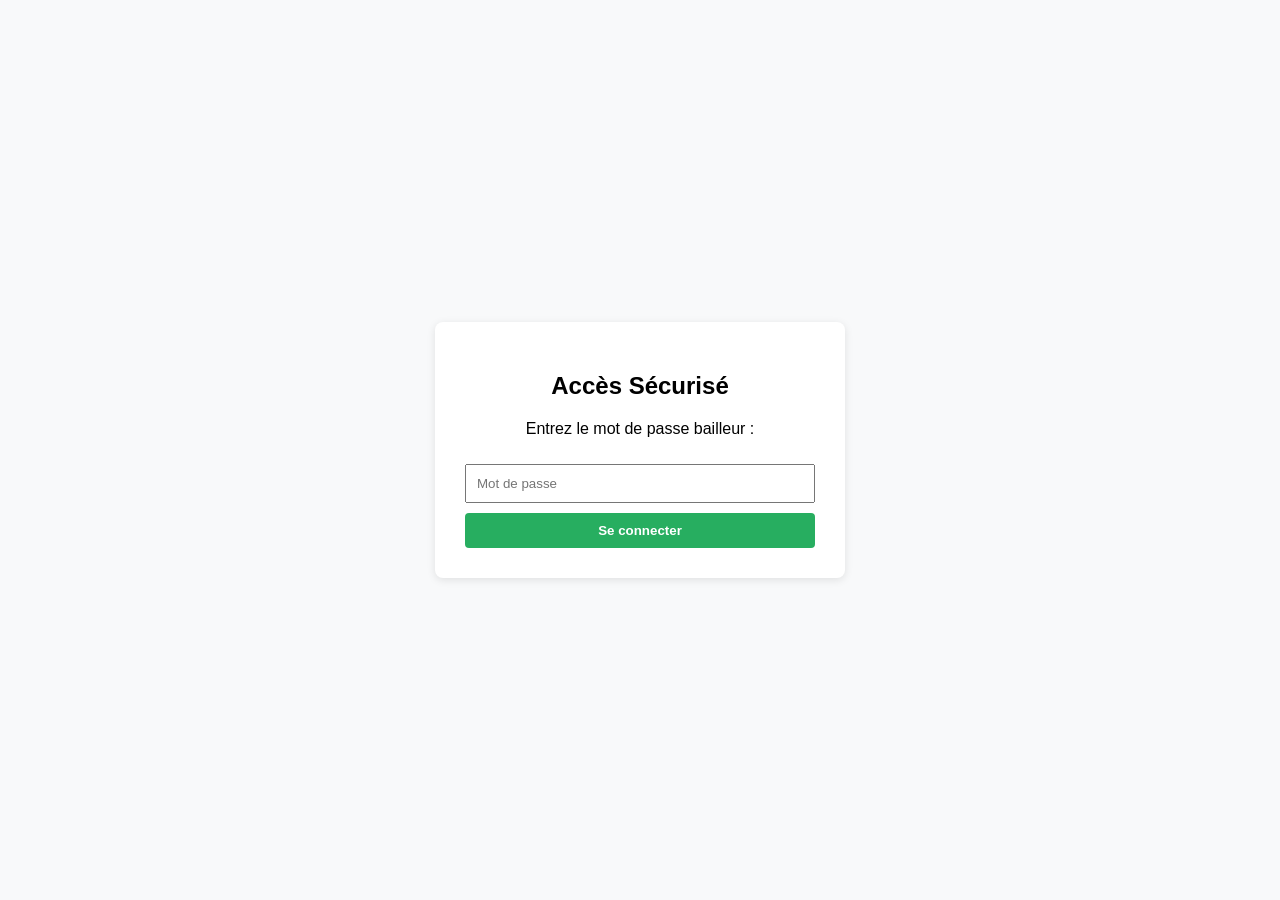
==== acces.html @ 194605ba "Update acces.html" ====
<!DOCTYPE html>
<html lang="fr">
<head>
    <meta charset="UTF-8">
    <meta name="viewport" content="width=device-width, initial-scale=1.0">
    <title>Accès Sécurisé</title>
    <style>
        body { font-family: sans-serif; background: #f8f9fa; display: flex; justify-content: center; align-items: center; height: 100vh; margin: 0; }
        .card { background: white; padding: 30px; border-radius: 8px; box-shadow: 0 2px 8px rgba(0,0,0,0.1); text-align: center; max-width: 350px; width: 100%; }
        input, button { width: 100%; padding: 10px; margin-top: 10px; box-sizing: border-box; }
        button { background: #27ae60; color: white; border: none; border-radius: 4px; cursor: pointer; font-weight: bold; }
        .error { color: red; font-size: 0.85rem; display: none; margin-top: 10px; }
    </style>
</head>
<body>
    <div class="card">
        <h2>Accès Sécurisé</h2>
        <p>Entrez le mot de passe bailleur :</p>
        <input type="password" id="password" placeholder="Mot de passe">
        <button onclick="login()">Se connecter</button>
        <p id="error-msg" class="error">Mot de passe incorrect.</p>
    </div>

    <script>
        const HASH_CORRECT = "b40d39366dfdfc29ba1c5db6175e47c050a41d7cb3d0b27464faaaebccab8191";

        async function hashPassword(pwd) {
            const encoder = new TextEncoder();
            const data = encoder.encode(pwd);
            const hashBuffer = await crypto.subtle.digest('SHA-256', data);
            const hashArray = Array.from(new Uint8Array(hashBuffer));
            return hashArray.map(b => b.toString(16).padStart(2, '0')).join('');
        }

        async function login() {
            const input = document.getElementById('password').value;
            const inputHash = await hashPassword(input);

            if (inputHash === HASH_CORRECT) {
                sessionStorage.setItem('authenticated', 'true');
                const redirect = new URLSearchParams(window.location.search).get('redirect') || 'admin.html';
                window.location.href = redirect;
            } else {
                document.getElementById('error-msg').style.display = 'block';
            }
        }

        document.getElementById('password').addEventListener('keypress', (e) => {
            if (e.key === 'Enter') login();
        });
    </script>
</body>
</html>
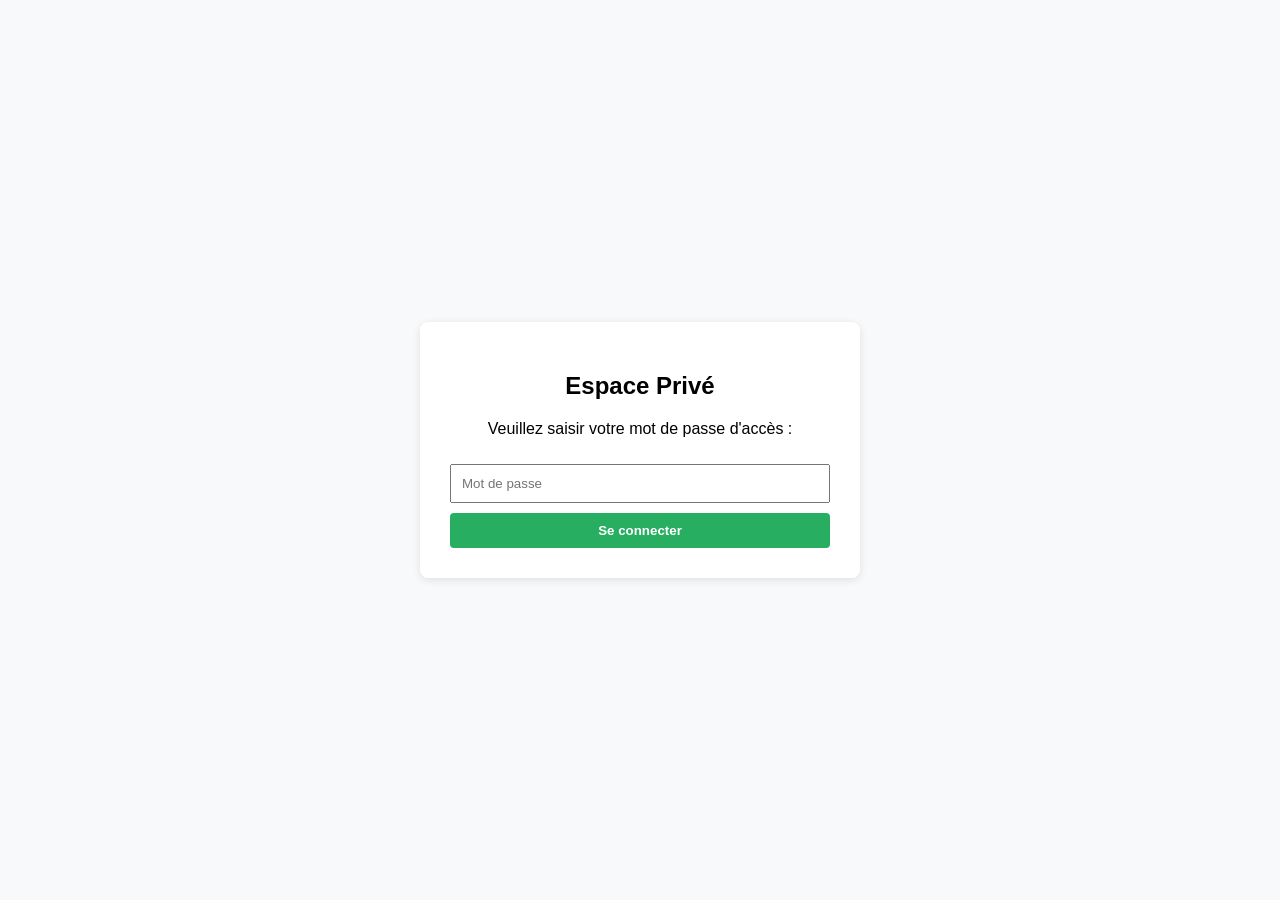
==== commit 4ddca5f6: "Update acces.html" ====
--- a/acces.html
+++ b/acces.html
@@ -3,26 +3,29 @@
 <head>
     <meta charset="UTF-8">
     <meta name="viewport" content="width=device-width, initial-scale=1.0">
-    <title>Accès Sécurisé</title>
+    <title>Accès Sécurisé - Gestion Locative</title>
     <style>
-        body { font-family: sans-serif; background: #f8f9fa; display: flex; justify-content: center; align-items: center; height: 100vh; margin: 0; }
-        .card { background: white; padding: 30px; border-radius: 8px; box-shadow: 0 2px 8px rgba(0,0,0,0.1); text-align: center; max-width: 350px; width: 100%; }
+        body { font-family: 'Segoe UI', sans-serif; background: #f8f9fa; display: flex; justify-content: center; align-items: center; height: 100vh; margin: 0; }
+        .card { background: white; padding: 30px; border-radius: 8px; box-shadow: 0 2px 8px rgba(0,0,0,0.1); text-align: center; max-width: 380px; width: 100%; }
         input, button { width: 100%; padding: 10px; margin-top: 10px; box-sizing: border-box; }
         button { background: #27ae60; color: white; border: none; border-radius: 4px; cursor: pointer; font-weight: bold; }
-        .error { color: red; font-size: 0.85rem; display: none; margin-top: 10px; }
+        .error { color: #dc2626; font-size: 0.85rem; display: none; margin-top: 10px; }
     </style>
 </head>
 <body>
     <div class="card">
-        <h2>Accès Sécurisé</h2>
-        <p>Entrez le mot de passe bailleur :</p>
+        <h2>Espace Privé</h2>
+        <p>Veuillez saisir votre mot de passe d'accès :</p>
         <input type="password" id="password" placeholder="Mot de passe">
         <button onclick="login()">Se connecter</button>
         <p id="error-msg" class="error">Mot de passe incorrect.</p>
     </div>
 
     <script>
-        const HASH_CORRECT = "b40d39366dfdfc29ba1c5db6175e47c050a41d7cb3d0b27464faaaebccab8191";
+        // Mot de passe fort recommandé (ex: "Rivoli49000!")
+        // Pour générer un nouveau hash SHA-256 sécurisé : console.log(await hashPassword("VOTRE_NOUVEAU_MDP"))
+        const HASH_ADMIN = "852dc8b9ff692a7e7164ff03ebcfecb3133379963c46e3ddc6bcae8d386d4eb5"; // Empreinte Admin[cite: 12]
+        const HASH_EDL = "b40d39366dfdfc29ba1c5db6175e47c050a41d7cb3d0b27464faaaebccab8191";   // Empreinte EDL
 
         async function hashPassword(pwd) {
             const encoder = new TextEncoder();
@@ -33,13 +36,21 @@
         }
 
         async function login() {
-            const input = document.getElementById('password').value;
+            const input = document.getElementById('password').value.trim();
             const inputHash = await hashPassword(input);
+            const urlParams = new URLSearchParams(window.location.search);
+            const target = urlParams.get('target');
 
-            if (inputHash === HASH_CORRECT) {
-                sessionStorage.setItem('authenticated', 'true');
-                const redirect = new URLSearchParams(window.location.search).get('redirect') || 'admin.html';
-                window.location.href = redirect;
+            if (inputHash === HASH_ADMIN || inputHash === HASH_EDL) {
+                // Stockage du jeton de session dans le navigateur
+                sessionStorage.setItem('auth_token', inputHash);
+                sessionStorage.setItem('auth_time', Date.now());
+
+                if (target === 'edl') {
+                    window.location.href = 'etat-des-lieux.html';
+                } else {
+                    window.location.href = 'admin.html';
+                }
             } else {
                 document.getElementById('error-msg').style.display = 'block';
             }
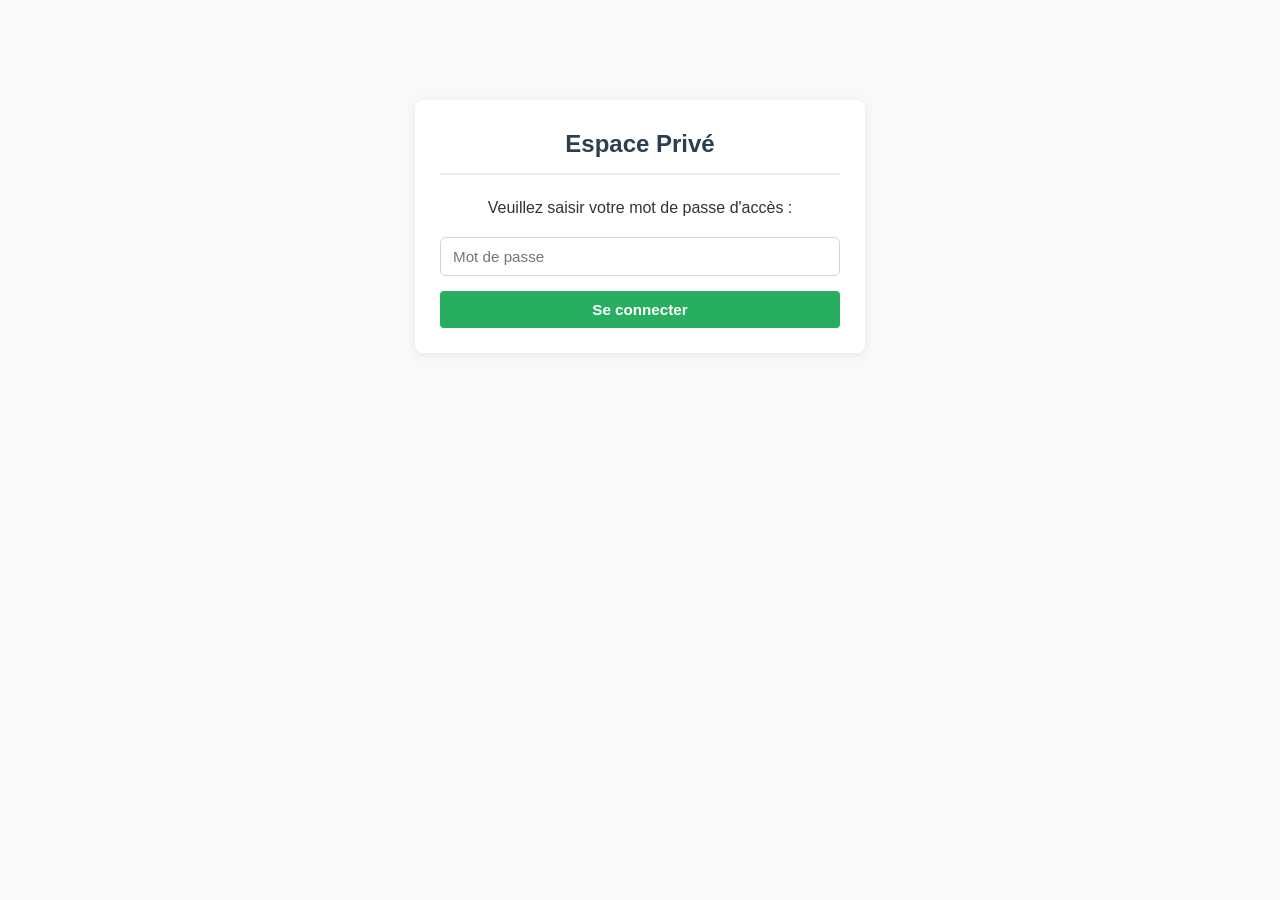
==== commit 328f7f76: "Update acces.html" ====
--- a/acces.html
+++ b/acces.html
@@ -4,28 +4,25 @@
     <meta charset="UTF-8">
     <meta name="viewport" content="width=device-width, initial-scale=1.0">
     <title>Accès Sécurisé - Gestion Locative</title>
-    <style>
-        body { font-family: 'Segoe UI', sans-serif; background: #f8f9fa; display: flex; justify-content: center; align-items: center; height: 100vh; margin: 0; }
-        .card { background: white; padding: 30px; border-radius: 8px; box-shadow: 0 2px 8px rgba(0,0,0,0.1); text-align: center; max-width: 380px; width: 100%; }
-        input, button { width: 100%; padding: 10px; margin-top: 10px; box-sizing: border-box; }
-        button { background: #27ae60; color: white; border: none; border-radius: 4px; cursor: pointer; font-weight: bold; }
-        .error { color: #dc2626; font-size: 0.85rem; display: none; margin-top: 10px; }
-    </style>
+    <link rel="stylesheet" href="style.css">
 </head>
 <body>
-    <div class="card">
+    <div class="card login-box">
         <h2>Espace Privé</h2>
         <p>Veuillez saisir votre mot de passe d'accès :</p>
         <input type="password" id="password" placeholder="Mot de passe">
-        <button onclick="login()">Se connecter</button>
+        <button onclick="login()" class="btn" style="width: 100%; margin-top: 15px;">Se connecter</button>
         <p id="error-msg" class="error">Mot de passe incorrect.</p>
     </div>
 
     <script>
-        // Mot de passe fort recommandé (ex: "Rivoli49000!")
-        // Pour générer un nouveau hash SHA-256 sécurisé : console.log(await hashPassword("VOTRE_NOUVEAU_MDP"))
-        const HASH_ADMIN = "852dc8b9ff692a7e7164ff03ebcfecb3133379963c46e3ddc6bcae8d386d4eb5"; // Empreinte Admin[cite: 12]
-        const HASH_EDL = "b40d39366dfdfc29ba1c5db6175e47c050a41d7cb3d0b27464faaaebccab8191";   // Empreinte EDL
+        // Empreintes autorisées : A5179B, a5179b, et l'ancien code entrée (au cas où)
+        const VALID_HASHES = [
+            "c7e3f899e691ec55239a04a3bb50ec6ad29ec4938ea5f7c32bf8168e36ed42ca", // A5179B
+            "b6ad1a9faeef1e68ae8593414ec31dbcc8ca931e97d195c65f9a6568dd26806a", // a5179b
+            "852dc8b9ff692a7e7164ff03ebcfecb3133379963c46e3ddc6bcae8d386d4eb5", // A7951B
+            "b40d39366dfdfc29ba1c5db6175e47c050a41d7cb3d0b27464faaaebccab8191"  // code entrée
+        ];
 
         async function hashPassword(pwd) {
             const encoder = new TextEncoder();
@@ -39,14 +36,16 @@
             const input = document.getElementById('password').value.trim();
             const inputHash = await hashPassword(input);
             const urlParams = new URLSearchParams(window.location.search);
-            const target = urlParams.get('target');
+            
+            const destination = urlParams.get('redirect') || urlParams.get('target') || 'admin.html';
 
-            if (inputHash === HASH_ADMIN || inputHash === HASH_EDL) {
-                // Stockage du jeton de session dans le navigateur
-                sessionStorage.setItem('auth_token', inputHash);
+            if (VALID_HASHES.includes(inputHash)) {
+                // On enregistre le jeton de session
+                sessionStorage.setItem('auth_token', "c7e3f899e691ec55239a04a3bb50ec6ad29ec4938ea5f7c32bf8168e36ed42ca");
                 sessionStorage.setItem('auth_time', Date.now());
 
-                if (target === 'edl') {
+                // Redirection
+                if (destination === 'edl' || destination === 'etat-des-lieux.html') {
                     window.location.href = 'etat-des-lieux.html';
                 } else {
                     window.location.href = 'admin.html';
--- a/style.css
+++ b/style.css
@@ -0,0 +1,411 @@
+:root {
+    --primary-color: #2c3e50;
+    --accent-color: #27ae60;
+    --bg-color: #f8f9fa;
+    --card-bg: #ffffff;
+    --text-color: #333333;
+    --primary-light: #3b82f6;
+    --border-color: #cbd5e1;
+    --alert-bg: #eff6ff;
+    --alert-border: #3b82f6;
+}
+
+body {
+    font-family: 'Segoe UI', Tahoma, Geneva, Verdana, sans-serif;
+    line-height: 1.6;
+    color: var(--text-color);
+    background-color: var(--bg-color);
+    margin: 0;
+    padding: 0;
+}
+
+header {
+    background-color: var(--primary-color);
+    color: white;
+    padding: 40px 20px;
+    text-align: center;
+}
+
+header h1 {
+    margin: 0;
+    font-size: 2.2rem;
+}
+
+header p {
+    font-size: 1.2rem;
+    margin-top: 10px;
+    opacity: 0.9;
+}
+
+.container {
+    max-width: 950px;
+    margin: 30px auto;
+    padding: 0 20px;
+}
+
+.card {
+    background: var(--card-bg);
+    border-radius: 8px;
+    padding: 25px;
+    margin-bottom: 25px;
+    box-shadow: 0 2px 8px rgba(0,0,0,0.08);
+}
+
+.login-box {
+    max-width: 400px;
+    margin: 100px auto;
+    text-align: center;
+}
+
+h1, h2, h3 { color: var(--primary-color); }
+
+h2 {
+    border-bottom: 2px solid #eee;
+    padding-bottom: 10px;
+    margin-top: 0;
+}
+
+h3 {
+    font-size: 1.05rem;
+    background-color: #f1f5f9;
+    padding: 8px 12px;
+    border-left: 4px solid var(--primary-light);
+    margin-top: 20px;
+}
+
+.price-badge {
+    display: inline-block;
+    background-color: var(--accent-color);
+    color: white;
+    padding: 8px 16px;
+    font-size: 1.5rem;
+    font-weight: bold;
+    border-radius: 5px;
+    margin-bottom: 20px;
+}
+
+/* Grilles & Formulaires */
+.features-grid {
+    display: grid;
+    grid-template-columns: repeat(auto-fit, minmax(200px, 1fr));
+    gap: 15px;
+    margin: 20px 0;
+}
+
+.feature-item {
+    background: #f1f3f5;
+    padding: 12px;
+    border-radius: 6px;
+    font-weight: 500;
+}
+
+.equipment-list {
+    columns: 2;
+    -webkit-columns: 2;
+    -moz-columns: 2;
+}
+
+.category-title {
+    color: var(--primary-color);
+    border-bottom: 1px solid #ddd;
+    padding-bottom: 5px;
+    margin-top: 25px;
+    font-size: 1.2rem;
+    background: none;
+}
+
+/* Boutons */
+.btn {
+    background-color: var(--accent-color);
+    color: white;
+    border: none;
+    padding: 10px 20px;
+    border-radius: 4px;
+    cursor: pointer;
+    font-size: 0.95rem;
+    font-weight: bold;
+    text-decoration: none;
+    display: inline-block;
+}
+
+.btn:hover { opacity: 0.9; }
+.btn-back { background-color: var(--primary-color); }
+.btn-print { background-color: #0284c7; }
+.btn-download { background-color: #3b82f6; font-size: 0.85rem; padding: 6px 12px; }
+
+.btn-link {
+    display: inline-block;
+    background-color: var(--primary-color);
+    color: white;
+    padding: 10px 20px;
+    border-radius: 6px;
+    text-decoration: none;
+    font-weight: 600;
+    transition: background-color 0.2s;
+}
+
+.btn-link:hover { background-color: #1a252f; }
+.btn-link.accent { background-color: var(--accent-color); }
+.btn-link.accent:hover { background-color: #219150; }
+
+/* Champs de saisie */
+input[type="password"], input[type="text"], input[type="email"], input[type="url"], textarea {
+    padding: 10px 12px;
+    border: 1px solid var(--border-color);
+    border-radius: 6px;
+    font-family: inherit;
+    font-size: 0.95rem;
+    box-sizing: border-box;
+    width: 100%;
+}
+
+.error { color: #dc2626; font-size: 0.85rem; display: none; margin-top: 10px; }
+.hidden { display: none !important; }
+
+/* Badges État des lieux */
+select.badge-select {
+    padding: 4px 8px;
+    border-radius: 12px;
+    font-size: 0.8rem;
+    font-weight: bold;
+    border: 1px solid transparent;
+    cursor: pointer;
+    outline: none;
+}
+
+.badge-neuf { background-color: #f3e8ff; color: #8b5cf6; border-color: #d8b4fe !important; }
+.badge-tbe  { background-color: #dcfce7; color: #15803d; border-color: #86efac !important; }
+.badge-be   { background-color: #e0f2fe; color: #0369a1; border-color: #7dd3fc !important; }
+.badge-autre{ background-color: #f1f5f9; color: #475569; border-color: #cbd5e1 !important; }
+
+/* Galerie & Diaporama */
+.gallery-grid {
+    display: grid;
+    grid-template-columns: repeat(auto-fit, minmax(200px, 1fr));
+    gap: 15px;
+    margin-top: 10px;
+}
+
+.gallery-grid img {
+    width: 100%;
+    height: 160px;
+    object-fit: cover;
+    border-radius: 6px;
+    cursor: pointer;
+    transition: transform 0.2s, box-shadow 0.2s;
+}
+
+.gallery-grid img:hover {
+    transform: scale(1.03);
+    box-shadow: 0 4px 12px rgba(0,0,0,0.15);
+}
+
+.slideshow-container {
+    position: relative;
+    max-width: 100%;
+    margin: auto;
+    background: #000;
+    border-radius: 8px;
+    overflow: hidden;
+    box-shadow: 0 4px 12px rgba(0,0,0,0.15);
+}
+
+.slide-frame {
+    position: relative;
+    height: 450px;
+    display: flex;
+    align-items: center;
+    justify-content: center;
+    background-color: #111;
+}
+
+.slide-frame img {
+    max-width: 100%;
+    max-height: 450px;
+    object-fit: contain;
+    display: block;
+}
+
+.slide-caption {
+    position: absolute;
+    bottom: 0; left: 0; right: 0;
+    background: rgba(0, 0, 0, 0.7);
+    color: #fff;
+    padding: 10px 15px;
+    font-size: 0.95rem;
+    text-align: center;
+}
+
+.slideshow-btn {
+    position: absolute;
+    top: 50%;
+    transform: translateY(-50%);
+    background: rgba(0, 0, 0, 0.5);
+    color: white;
+    border: none;
+    font-size: 24px;
+    padding: 12px 16px;
+    cursor: pointer;
+    border-radius: 4px;
+    user-select: none;
+    transition: background 0.3s;
+    z-index: 2;
+}
+
+.slideshow-btn:hover { background: rgba(0, 0, 0, 0.8); }
+.slideshow-btn.prev { left: 15px; }
+.slideshow-btn.next { right: 15px; }
+
+.slideshow-controls {
+    display: flex;
+    align-items: center;
+    justify-content: center;
+    gap: 15px;
+    margin-top: 15px;
+    flex-wrap: wrap;
+}
+
+.slideshow-dots {
+    display: flex;
+    gap: 6px;
+    justify-content: center;
+    flex-wrap: wrap;
+}
+
+.dot {
+    height: 10px;
+    width: 10px;
+    background-color: #ccc;
+    border-radius: 50%;
+    display: inline-block;
+    cursor: pointer;
+    transition: background-color 0.3s;
+}
+
+.dot.active, .dot:hover { background-color: var(--accent-color); }
+
+.play-pause-btn {
+    background: var(--primary-color);
+    color: white;
+    border: none;
+    padding: 6px 14px;
+    border-radius: 4px;
+    cursor: pointer;
+    font-size: 0.9rem;
+}
+
+/* Lightbox */
+.lightbox {
+    display: none;
+    position: fixed;
+    z-index: 1000;
+    top: 0; left: 0;
+    width: 100%; height: 100%;
+    background-color: rgba(0, 0, 0, 0.85);
+    flex-direction: column;
+    justify-content: center;
+    align-items: center;
+}
+
+.lightbox-content-wrapper {
+    position: relative;
+    display: flex;
+    align-items: center;
+    justify-content: center;
+    max-width: 90%;
+    max-height: 80%;
+}
+
+.lightbox img {
+    max-width: 100%;
+    max-height: 80vh;
+    border-radius: 8px;
+    box-shadow: 0 5px 25px rgba(0,0,0,0.5);
+}
+
+.lightbox-close {
+    position: absolute;
+    top: 20px; right: 30px;
+    color: white;
+    font-size: 40px;
+    font-weight: bold;
+    cursor: pointer;
+    user-select: none;
+}
+
+.lightbox-prev, .lightbox-next {
+    background: rgba(255, 255, 255, 0.2);
+    color: white;
+    border: none;
+    font-size: 30px;
+    padding: 10px 15px;
+    cursor: pointer;
+    border-radius: 5px;
+    position: absolute;
+    top: 50%;
+    transform: translateY(-50%);
+    user-select: none;
+    transition: background 0.3s;
+}
+
+.lightbox-prev:hover, .lightbox-next:hover { background: rgba(255, 255, 255, 0.5); }
+.lightbox-prev { left: -50px; }
+.lightbox-next { right: -50px; }
+
+.lightbox-counter {
+    color: white;
+    margin-top: 15px;
+    font-size: 1rem;
+    text-align: center;
+}
+
+footer {
+    text-align: center;
+    padding: 20px;
+    color: #777;
+    font-size: 0.9rem;
+}
+
+/* Tableaux & Impression */
+.table-responsive { overflow-x: auto; }
+
+table {
+    width: 100%;
+    border-collapse: collapse;
+    margin-top: 10px;
+    margin-bottom: 15px;
+    font-size: 0.88rem;
+}
+
+th, td {
+    border: 1px solid var(--border-color);
+    padding: 8px 10px;
+    text-align: left;
+}
+
+th { background-color: var(--primary-color); color: #ffffff; font-weight: 600; }
+tr:nth-child(even) { background-color: #f8fafc; }
+.td-center { text-align: center; }
+
+@media print {
+    body { background-color: #fff; padding: 0; }
+    .no-print, #login-screen { display: none !important; }
+    #protected-content { display: block !important; }
+    .card { box-shadow: none; border: 1px solid #ccc; margin-bottom: 15px; page-break-inside: avoid; }
+    input[type="text"] { border: none; background: transparent; font-weight: bold; padding: 0; }
+    select.badge-select {
+        -webkit-appearance: none;
+        -moz-appearance: none;
+        appearance: none;
+        border: none !important;
+        background: transparent !important;
+        padding: 0;
+    }
+}
+
+@media (max-width: 600px) {
+    .equipment-list { columns: 1; }
+    .slide-frame { height: 280px; }
+    .lightbox-prev { left: 10px; }
+    .lightbox-next { right: 10px; }
+}
